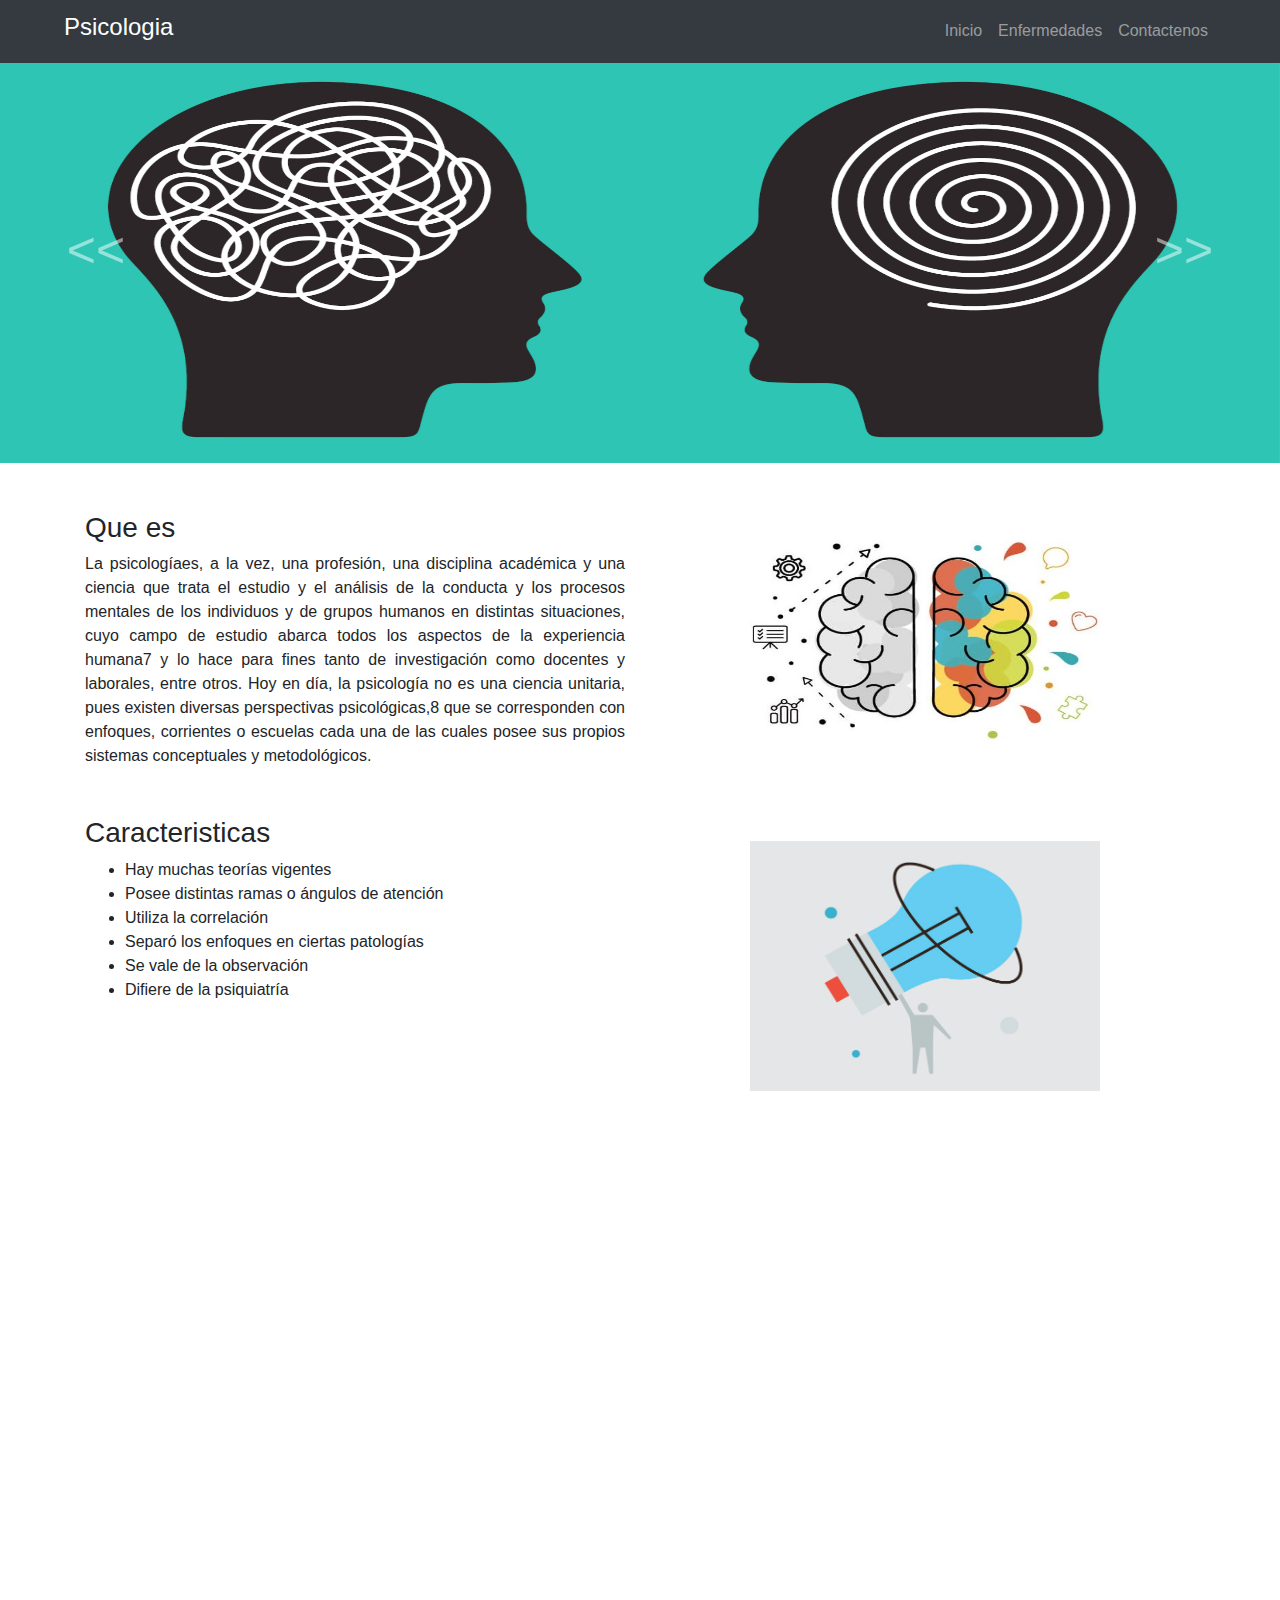
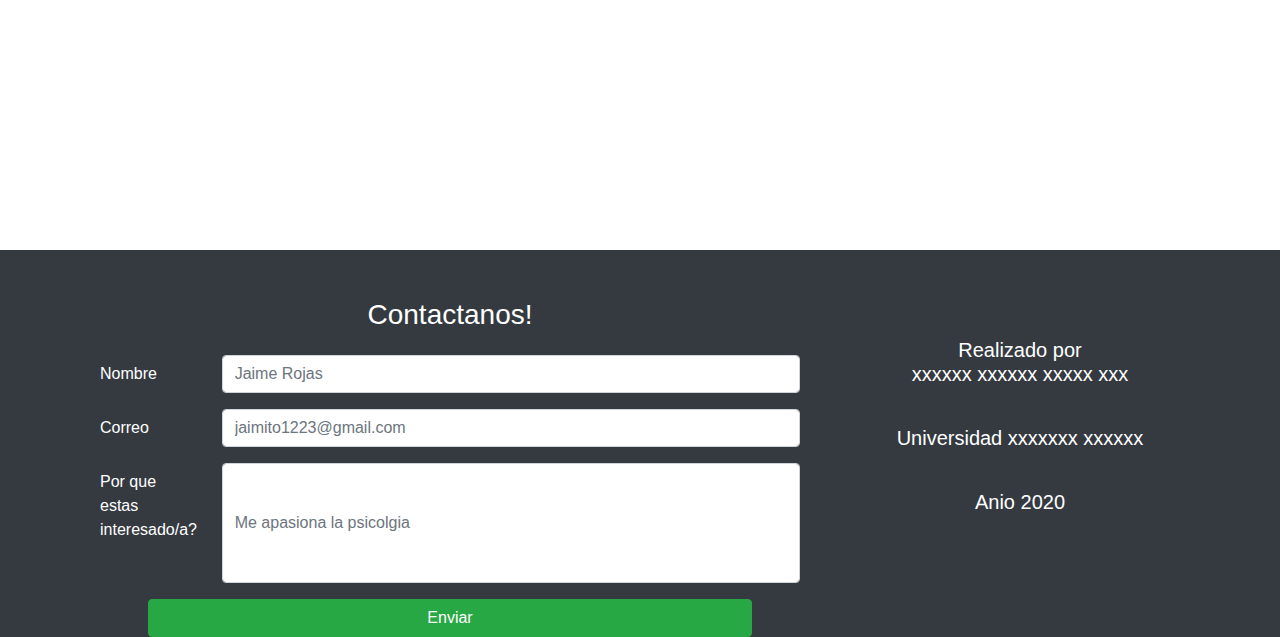
==== index.html @ ab8e1106 "Se agrega desplazamiento contactenos" ====
<!DOCTYPE html>
<html lang="en">

   <head>
      <meta charset="UTF-8">
      <meta name="viewport" content="width=device-width, initial-scale=1.0">
      <meta http-equiv="X-UA-Compatible" content="ie=edge">
      <link rel="stylesheet" href="https://stackpath.bootstrapcdn.com/bootstrap/4.3.1/css/bootstrap.min.css" integrity="sha384-ggOyR0iXCbMQv3Xipma34MD+dH/1fQ784/j6cY/iJTQUOhcWr7x9JvoRxT2MZw1T" crossorigin="anonymous">
      <link rel="stylesheet" href="css/estilos.css">
      <script src="https://code.jquery.com/jquery-3.5.1.js"></script>
      <script src="https://cdnjs.cloudflare.com/ajax/libs/popper.js/1.14.7/umd/popper.min.js" integrity="sha384-UO2eT0CpHqdSJQ6hJty5KVphtPhzWj9WO1clHTMGa3JDZwrnQq4sF86dIHNDz0W1" crossorigin="anonymous"> </script>
      <script src="https://stackpath.bootstrapcdn.com/bootstrap/4.3.1/js/bootstrap.min.js" integrity="sha384-JjSmVgyd0p3pXB1rRibZUAYoIIy6OrQ6VrjIEaFf/nJGzIxFDsf4x0xIM+B07jRM" crossorigin="anonymous"> </script>
      <script src="js/efectos.js" charset="utf-8"></script>

      <title>Psicologia</title>
   </head>

   <body>
      <!-- Se crea la nav bar, la clase navbar-expand-sm expresa el punto esta desaparece y se convierte en boton
      en este caso para small-->
      <nav class="navbar navbar-expand-sm navbar-dark bg-dark">
         <a class="navbar-brand pl-5" href="#">
            <h4>Psicologia</h4>
         </a>
         <!-- Inicio boton que se muestra en caso de que sea un celular -->
         <button class="navbar-toggler" type="button" data-toggle="collapse" data-target="#navbarTogglerDemo02" aria-controls="navbarTogglerDemo02" aria-expanded="false" aria-label="Toggle navigation">
            <span class="navbar-toggler-icon"></span>
         </button>
         <!-- Fin boton que se muestra en caso de que sea un celular -->
         <!-- Inicio elementos secundarios navBar-->
         <div class="collapse navbar-collapse" id="navbarTogglerDemo02">
            <!--Inicio botones nav bar -->
            <!-- ml-auto para ir a la derecha-->
            <!-- pl, pt, pr paddings -->
            <ul class="navbar-nav ml-auto pl-5 pr-5">
               <li class="nav-item">
                  <a class="nav-link" href="index.html">Inicio</a>
               </li>
               <li class="nav-item">
                  <a class="nav-link" href="enfermedades.html" id="btnEnfermedades">
                     Enfermedades
                  </a>
               </li>
               <li class="nav-item">
                  <a id="btnContactenos" class="nav-link" href="#">Contactenos</a>
               </li>
            </ul>
            <!-- Fin botones navBar -->
         </div>
         <!-- Fin elementos secundarios navBar-->
      </nav>

      <!-- Slider -->
      <div id="carouselExampleControls" class="carousel slide" data-ride="carousel">
         <div class="carousel-inner">
            <div class="carousel-item active">
               <img class="imgSlider img-responsive img-fluid" src="img/imagen4.jpg" alt="First slide">
               <div class="container">
                  <div class="carousel-caption text-center text-light">
                     <!--En caso de querer colocar texto a el slider -->
                     <!--<h2>Breve descripcion 1</h2>-->
                  </div>
               </div>
            </div>
            <div class="carousel-item">
               <img class="imgSlider img-responsive img-fluid" src="img/imagen3.png" alt="Second slide">
               <div class="container">
                  <div class="carousel-caption text-center text-dark">
                     <!--En caso de querer colocar texto a el slider -->
                     <!--<h2>Breve descripcion 1</h2>-->
                  </div>
               </div>
            </div>
            <div class="carousel-item">
               <img class="imgSlider img-responsive img-fluid" src="img/imagen5.png" alt="Third slide">
               <div class="container">
                  <div class="carousel-caption text-center text-dark">
                     <!--En caso de querer colocar texto a el slider -->
                     <!--<h2>Breve descripcion 1</h2>-->
                  </div>
               </div>
            </div>
         </div>
         <a class="carousel-control-prev" href="#carouselExampleControls" role="button" data-slide="prev">
            <span class="carousel-control-prev-icon" aria-hidden="true"></span>
            <span class="sr-only">Siguiente</span>
         </a>
         <a class="carousel-control-next" href="#carouselExampleControls" role="button" data-slide="next">
            <span class="carousel-control-next-icon" aria-hidden="true"></span>
            <span class="sr-only">Anteriorxt</span>
         </a>
      </div>
      <!-- Fin slider-->
      <!-- Inicio contenido de la pagina web-->
      <div class="container">
         <!-- Inicio columna de definicion-->
         <div class="row pt-5">
            <div class="col col-md-6 col-sm-12 col-12 text-justify">
               <h3>Que es</h3>
               La psicologíaes, a la vez, una profesión, una disciplina académica​ y una ciencia que trata
               el estudio y el análisis de la conducta y los procesos mentales de los individuos y de grupos
               humanos en distintas situaciones,
               cuyo campo de estudio abarca todos los aspectos de la experiencia humana7
               y lo hace para fines tanto de investigación como docentes y laborales, entre otros.
               Hoy en día, la psicología no es una ciencia unitaria, pues existen diversas perspectivas
               psicológicas,8​ que se corresponden con enfoques, corrientes o escuelas
               cada una de las cuales posee sus propios sistemas conceptuales y metodológicos.
            </div>
            <div class="col col-md-6 col-sm-12 col-12 align-self-center">
               <img src="img/imagen1.jpg" class="imagen1 img-fluid rounded mx-auto d-block" alt="Imagen de prueba">
            </div>
         </div>
         <!-- Fin columna de definicion-->
         <!-- Inicio columna de definicion-->
         <div class="row pb-5 pt-5">
            <div class="col col-md-6 col-sm-12 col-12 text-justify">
               <h3>Caracteristicas</h3>
               <ul>
                  <li>Hay muchas teorías vigentes</li>
                  <li>Posee distintas ramas o ángulos de atención</li>
                  <li>Utiliza la correlación</li>
                  <li>Separó los enfoques en ciertas patologías</li>
                  <li>Se vale de la observación</li>
                  <li>Difiere de la psiquiatría</li>
               </ul>
            </div>
            <div class="col col-md-6 col-sm-12 col-12 align-self-center">
               <img src="img/imagen2.jpg" class="imagen2 img-fluid rounded mx-auto d-block" alt="Imagen de prueba">
            </div>

         </div>
         <!-- Fin columna de definicion-->
      </div>
      <!-- Fin contenido web -->
      <div class="container">
         <div class="row">
            <div class="col col-md-12 p-3">
               <div class="video-responsive text-center">
                  <!--Video -->
                  <iframe src="https://www.youtube.com/embed/zmHsmvDdMc8" frameborder="0" allow="accelerometer; autoplay; encrypted-media; gyroscope; picture-in-picture" allowfullscreen></iframe>
                  <!-- Fin video-->
               </div>
            </div>
         </div>
      </div>
      <!-- Footer -->
      <footer class="text-muted bg-dark ">
         <div id="endOfPage">&nbsp;</div>
         <div class="container">
            <div class="row">
               <div class="col col-md-8 col-sm-12 col-12">
                  <div class="container text-white pt-4">
                     <div class="h3 text-center pb-3">
                        Contactanos!
                     </div>
                     <form>
                        <div class="form-group row">
                           <label for="inputPassword" class="col-sm-2 col-form-label">Nombre</label>
                           <div class="col-sm-10">
                              <input id="btnContactoNombre" class="form-control" type="text" placeholder="Jaime Rojas">
                              <div class="valid-feedback">
                                 Perfecto!
                              </div>
                              <div class="invalid-feedback">
                                 Cual es tu nombre?
                              </div>
                           </div>
                        </div>
                        <div class="form-group row">
                           <label for="inputPassword" class="col-sm-2 col-form-label">Correo</label>
                           <div class="col-sm-10">
                              <input id="btnContactoCorreo" class="form-control" type="text" placeholder="jaimito1223@gmail.com">
                              <div class="valid-feedback">
                                 Perfecto!
                              </div>
                              <div class="invalid-feedback">
                                 Tu correo es invalido, verificalo porfavor
                              </div>
                           </div>
                        </div>
                        <div class="form-group row">
                           <label for="inputPassword" class="col-sm-2 col-form-label">Por que estas interesado/a?</label>
                           <div class="col-sm-10">
                              <input id="btnContactoInteres" class="form-control cajaTextoAlta" type="text" placeholder="Me apasiona la psicolgia">
                              <div class="valid-feedback">
                                 Perfecto!
                              </div>
                              <div class="invalid-feedback">
                                 Cuentanos tu interes!
                              </div>
                           </div>
                        </div>
                        <div class="pl-5 pr-5">
                           <button type="button" class="btn btn-success btn-block">Enviar</button>
                        </div>
                     </form>
                  </div>
               </div>
               <div class="col col-md-4 col-sm-12 col-12 p-5 text-center text-white">
                  <div class="h5 p-3">
                     Realizado por <br>
                     xxxxxx xxxxxx xxxxx xxx

                  </div>
                  <div class="h5 p-3">
                     Universidad xxxxxxx xxxxxx
                  </div>
                  <div class="h5 p-3">
                     Anio 2020
                  </div>
               </div>
            </div>
         </div>

      </footer>
   </body>

</html>
---- css/estilos.css ----
.body{
  height: 2000px;
}
/*Para que un cuadro texto tenga mayor alto*/
.cajaTextoAlta {
  height: 120px;
}

/*Para estirar la imagen de prueba*/
.imgSlider {
  width: 100%;
  height: 400px;
}

/*Para dar color a las flechas del slider*/
.carousel-control-prev-icon,
.carousel-control-next-icon {
  height: 100px;
  width: 100px;
  background-size: 100%, 100%;
  background-image: none;
  color: #646464;
}

.carousel-control-next-icon:after {
  content: '>>';
  font-size: 50px;
  color: #FFFFFF;
}

.carousel-control-prev-icon:after {
  content: '<<';
  font-size: 50px;
  color: #FFFFFF;
}

/*Fin color flechas slider*/
/*Tamano de la imagen 1*/
.imagen1 {
  padding: 25px;
  width: 400px;
  height: 250px;
}

/*Tamano de la imagen 2*/
.imagen2 {
  padding: 25px;
  width: 400px;
  height: 300px;
}

/*Video responsivo*/
.video-responsive {
  height: 0;
  overflow: hidden;
  padding-bottom: 56.25%;
  padding-top: 30px;
  position: relative;
}

.video-responsive iframe, .video-responsive object, .video-responsive embed {
  height: 100%;
  left: 0;
  position: absolute;
  top: 0;
  width: 100%;
}
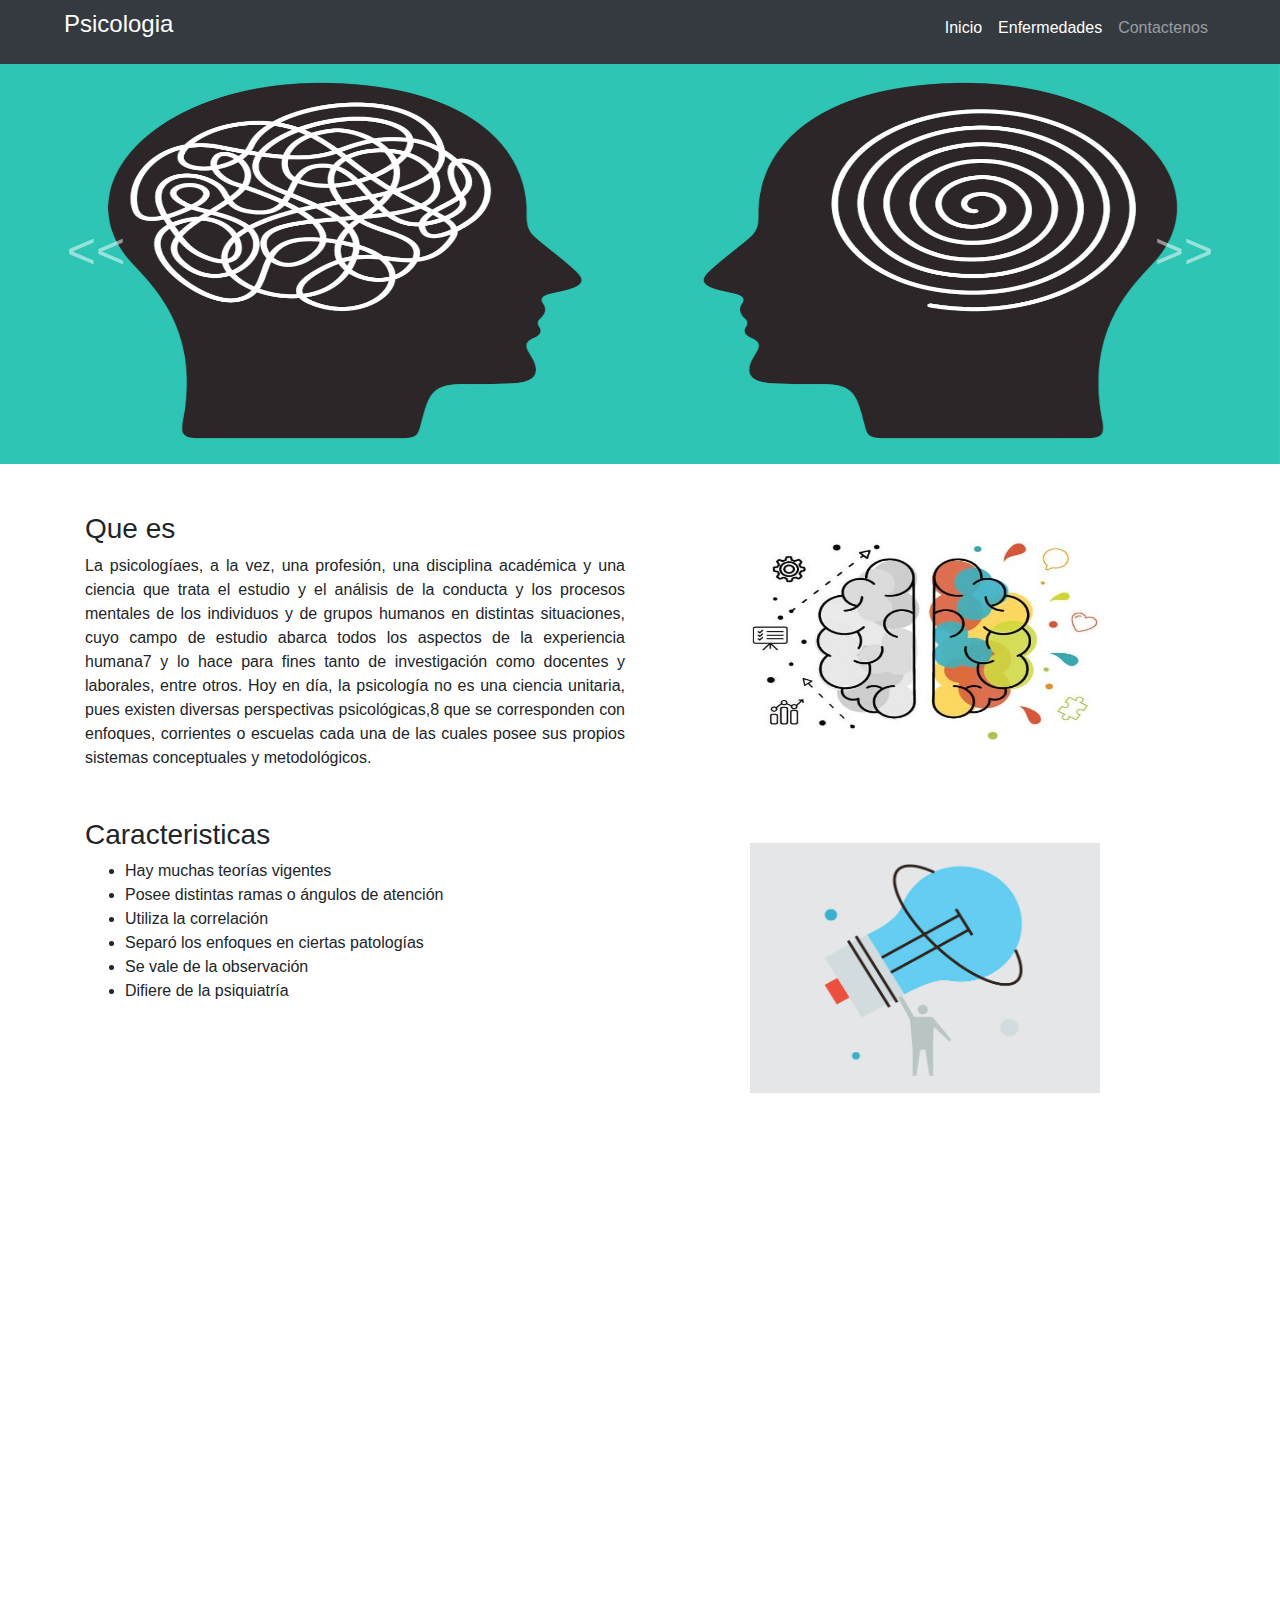
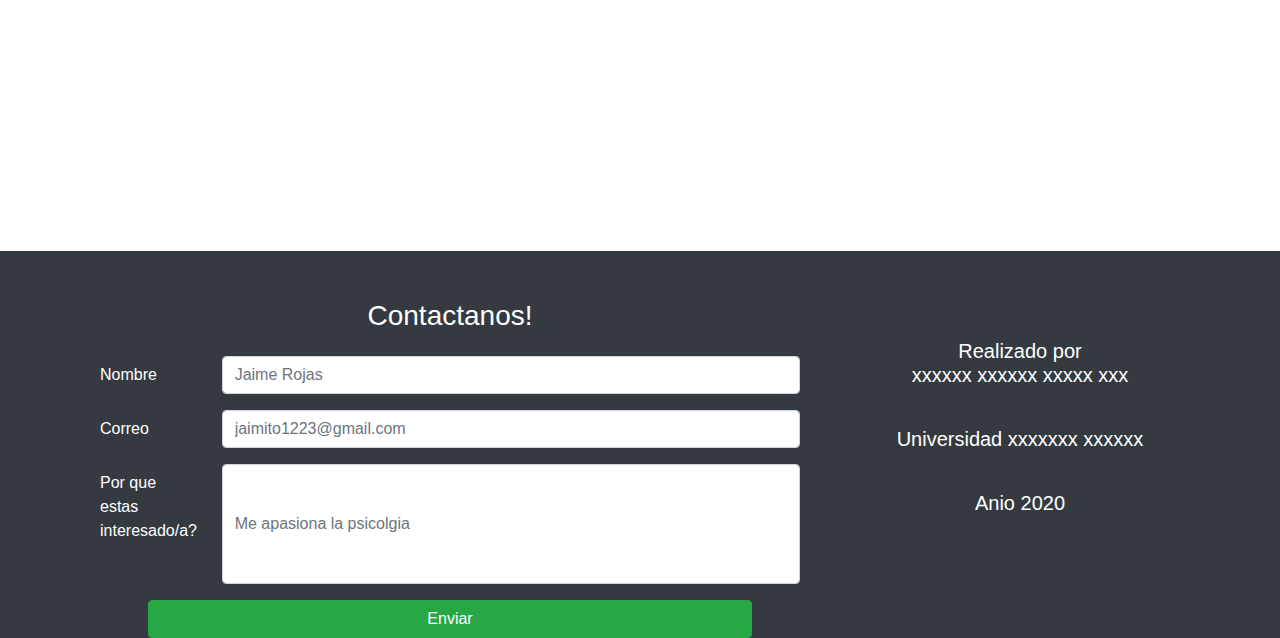
==== commit 9d513454: "JS" ====
--- a/index.html
+++ b/index.html
@@ -18,9 +18,9 @@
    <body>
       <!-- Se crea la nav bar, la clase navbar-expand-sm expresa el punto esta desaparece y se convierte en boton
       en este caso para small-->
-      <nav class="navbar navbar-expand-sm navbar-dark bg-dark">
-         <a class="navbar-brand pl-5" href="#">
-            <h4>Psicologia</h4>
+      <nav class="navbar navbar-expand-sm navbar-dark bg-dark pb-3">
+         <a class="text-white pl-5 h4" href="#">
+            Psicologia
          </a>
          <!-- Inicio boton que se muestra en caso de que sea un celular -->
          <button class="navbar-toggler" type="button" data-toggle="collapse" data-target="#navbarTogglerDemo02" aria-controls="navbarTogglerDemo02" aria-expanded="false" aria-label="Toggle navigation">
@@ -34,14 +34,14 @@
             <!-- pl, pt, pr paddings -->
             <ul class="navbar-nav ml-auto pl-5 pr-5">
                <li class="nav-item">
-                  <a class="nav-link" href="index.html">Inicio</a>
+                  <a class="nav-link text-white" href="index.html">Inicio</a>
                </li>
                <li class="nav-item">
-                  <a class="nav-link" href="enfermedades.html" id="btnEnfermedades">
+                  <a class="nav-link text-white" href="enfermedades.html" id="btnEnfermedades">
                      Enfermedades
                   </a>
                </li>
-               <li class="nav-item">
+               <li class="nav-item text-white">
                   <a id="btnContactenos" class="nav-link" href="#">Contactenos</a>
                </li>
             </ul>
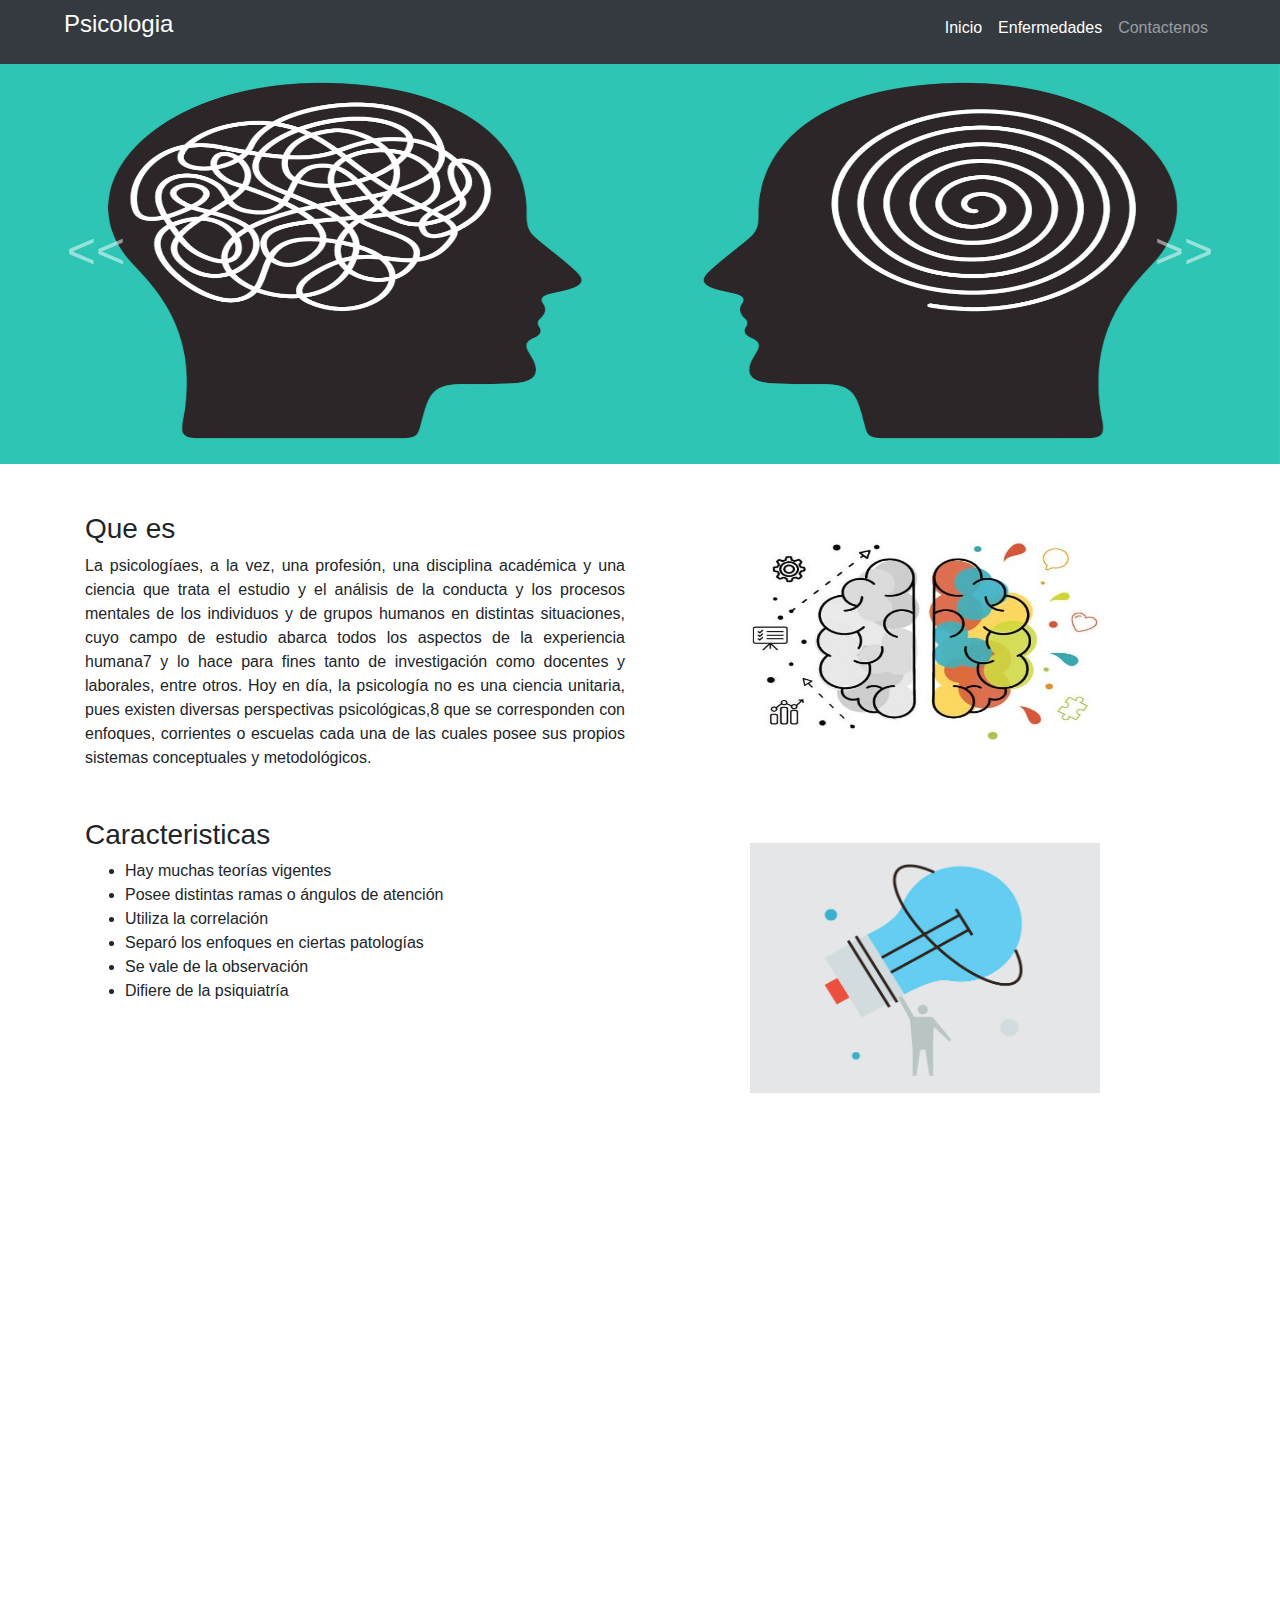
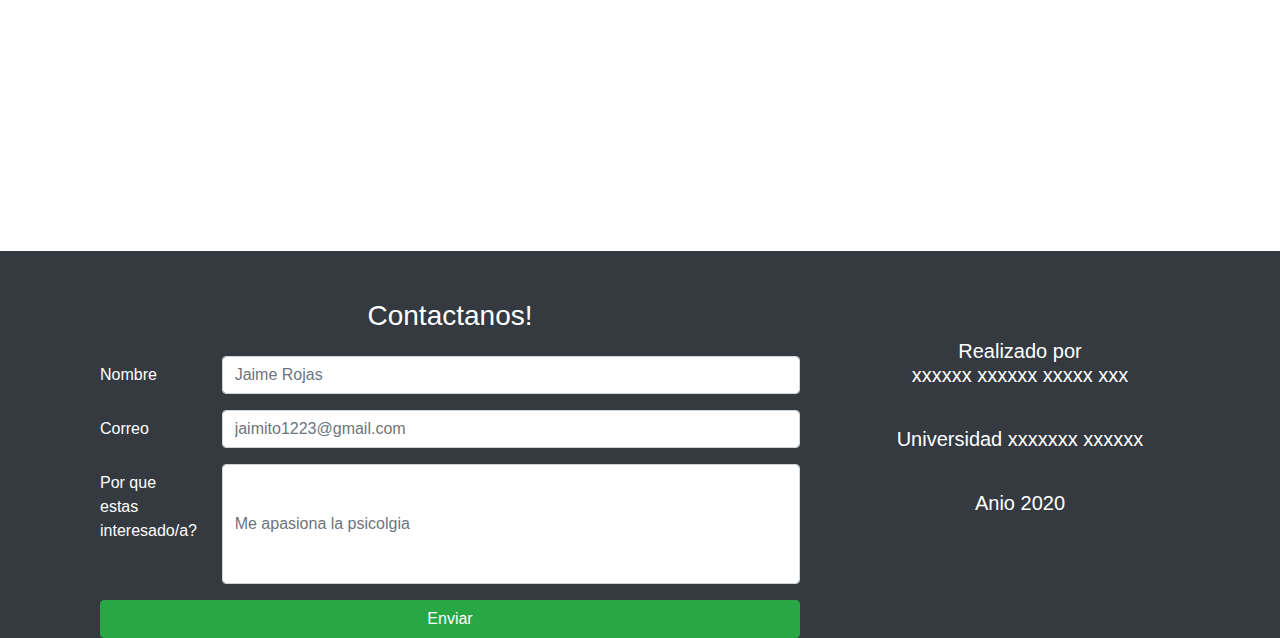
==== commit f0207f0a: "Se elimina padding al boton enviar" ====
--- a/index.html
+++ b/index.html
@@ -190,7 +190,7 @@
                               </div>
                            </div>
                         </div>
-                        <div class="pl-5 pr-5">
+                        <div class="">
                            <button type="button" class="btn btn-success btn-block">Enviar</button>
                         </div>
                      </form>
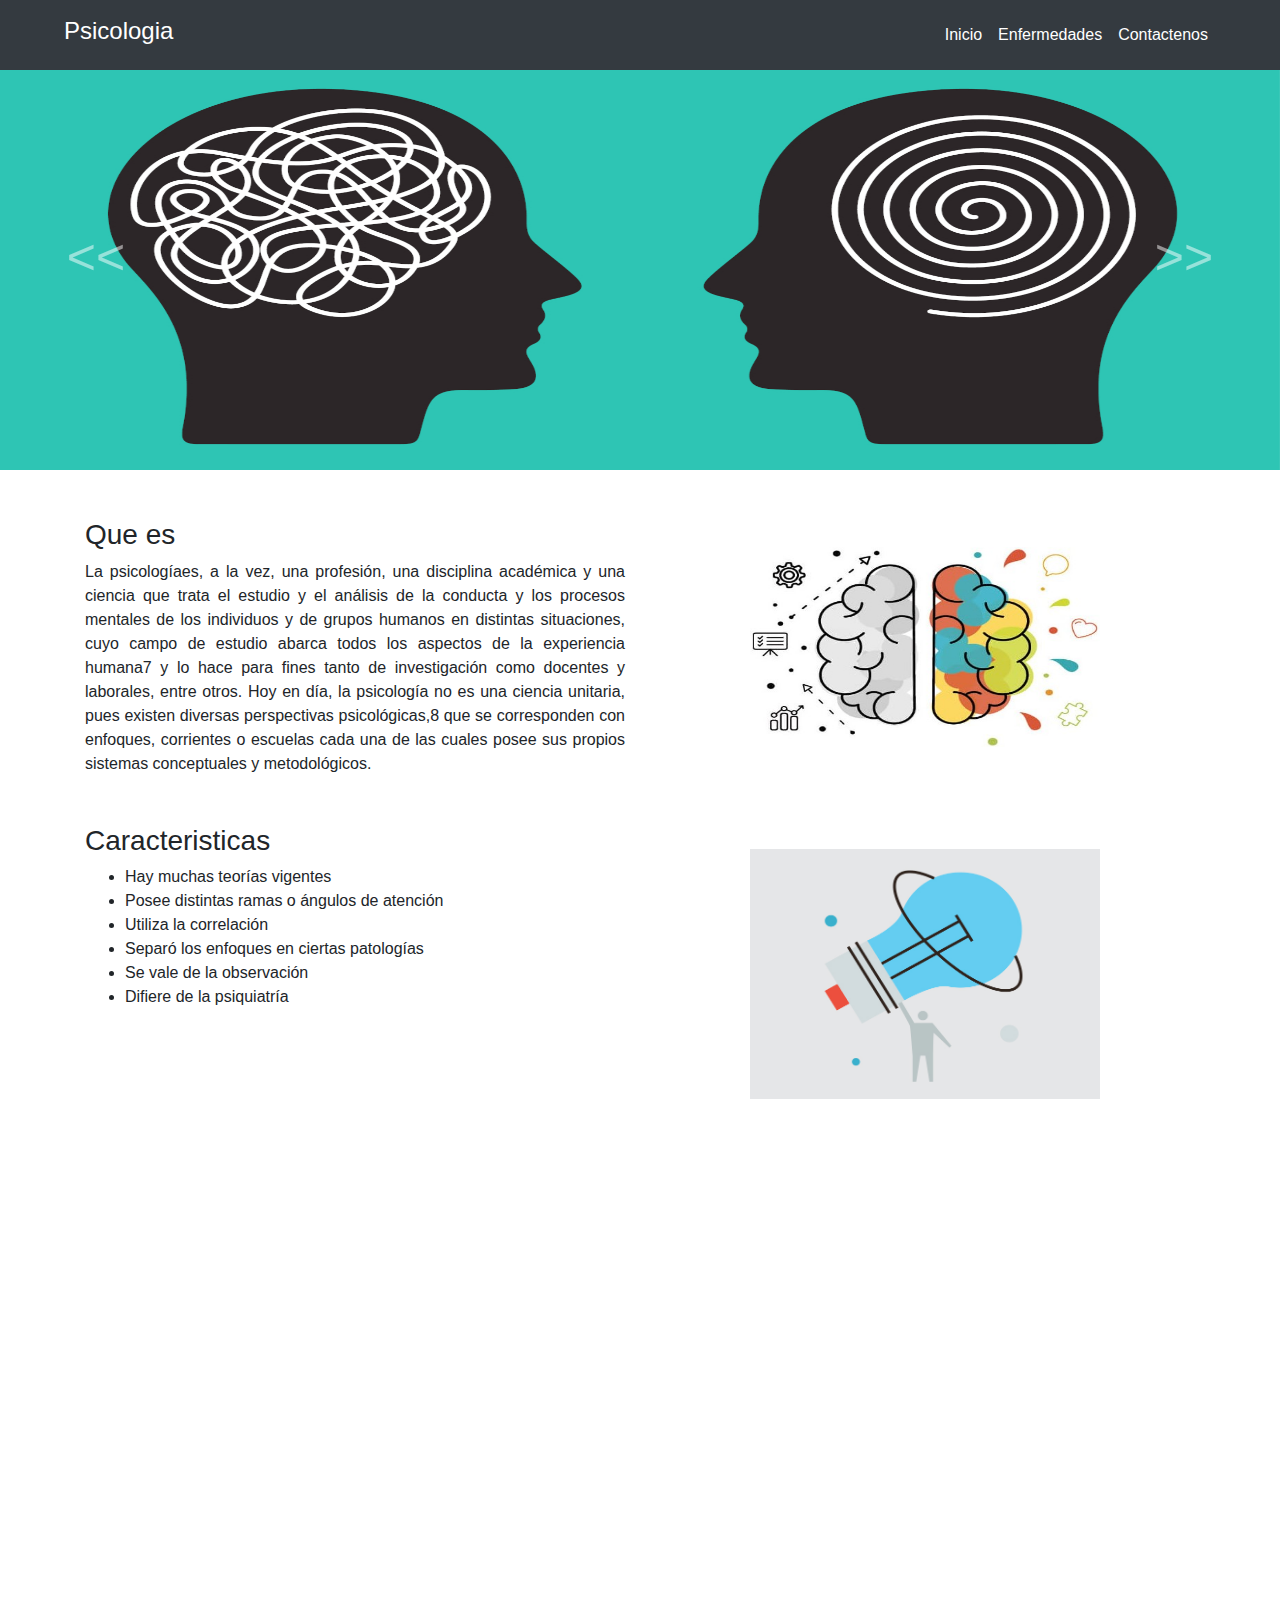
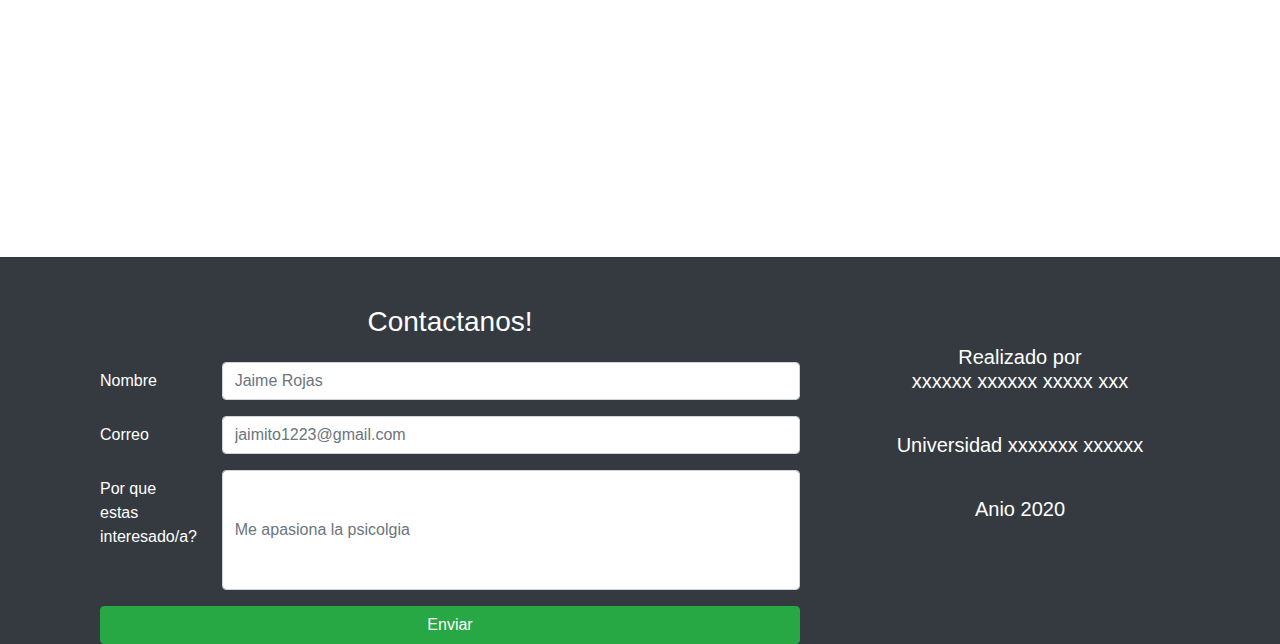
==== commit 4c2e1da9: "Auto cierre enfermedades" ====
--- a/index.html
+++ b/index.html
@@ -18,7 +18,7 @@
    <body>
       <!-- Se crea la nav bar, la clase navbar-expand-sm expresa el punto esta desaparece y se convierte en boton
       en este caso para small-->
-      <nav class="navbar navbar-expand-sm navbar-dark bg-dark pb-3">
+      <nav class="navbar navbar-expand-sm navbar-dark bg-dark">
          <a class="text-white pl-5 h4" href="#">
             Psicologia
          </a>
@@ -41,8 +41,8 @@
                      Enfermedades
                   </a>
                </li>
-               <li class="nav-item text-white">
-                  <a id="btnContactenos" class="nav-link" href="#">Contactenos</a>
+               <li class="nav-item ">
+                  <a id="btnContactenos" class="nav-link text-white" href="#">Contactenos</a>
                </li>
             </ul>
             <!-- Fin botones navBar -->
--- a/css/estilos.css
+++ b/css/estilos.css
@@ -65,3 +65,30 @@
   top: 0;
   width: 100%;
 }
+
+/*Altura navbar enfermedades*/
+nav {
+    height: 70px;
+    line-height: 70px;
+}
+
+nav i, nav [class^="mdi-"], nav [class*="mdi-"], nav i.material-icons {
+    height: 70px;
+    line-height: 70px;
+}
+
+nav .button-collapse i {
+    height: 70px;
+    line-height: 70px;
+}
+
+nav .brand-logo {
+    font-size: 1.6rem;
+}
+
+@media only screen and (min-width: 601px){
+    nav, nav .nav-wrapper i, nav a.button-collapse, nav a.button-collapse i {
+        height: 70px;
+        line-height: 70px;
+    }
+}
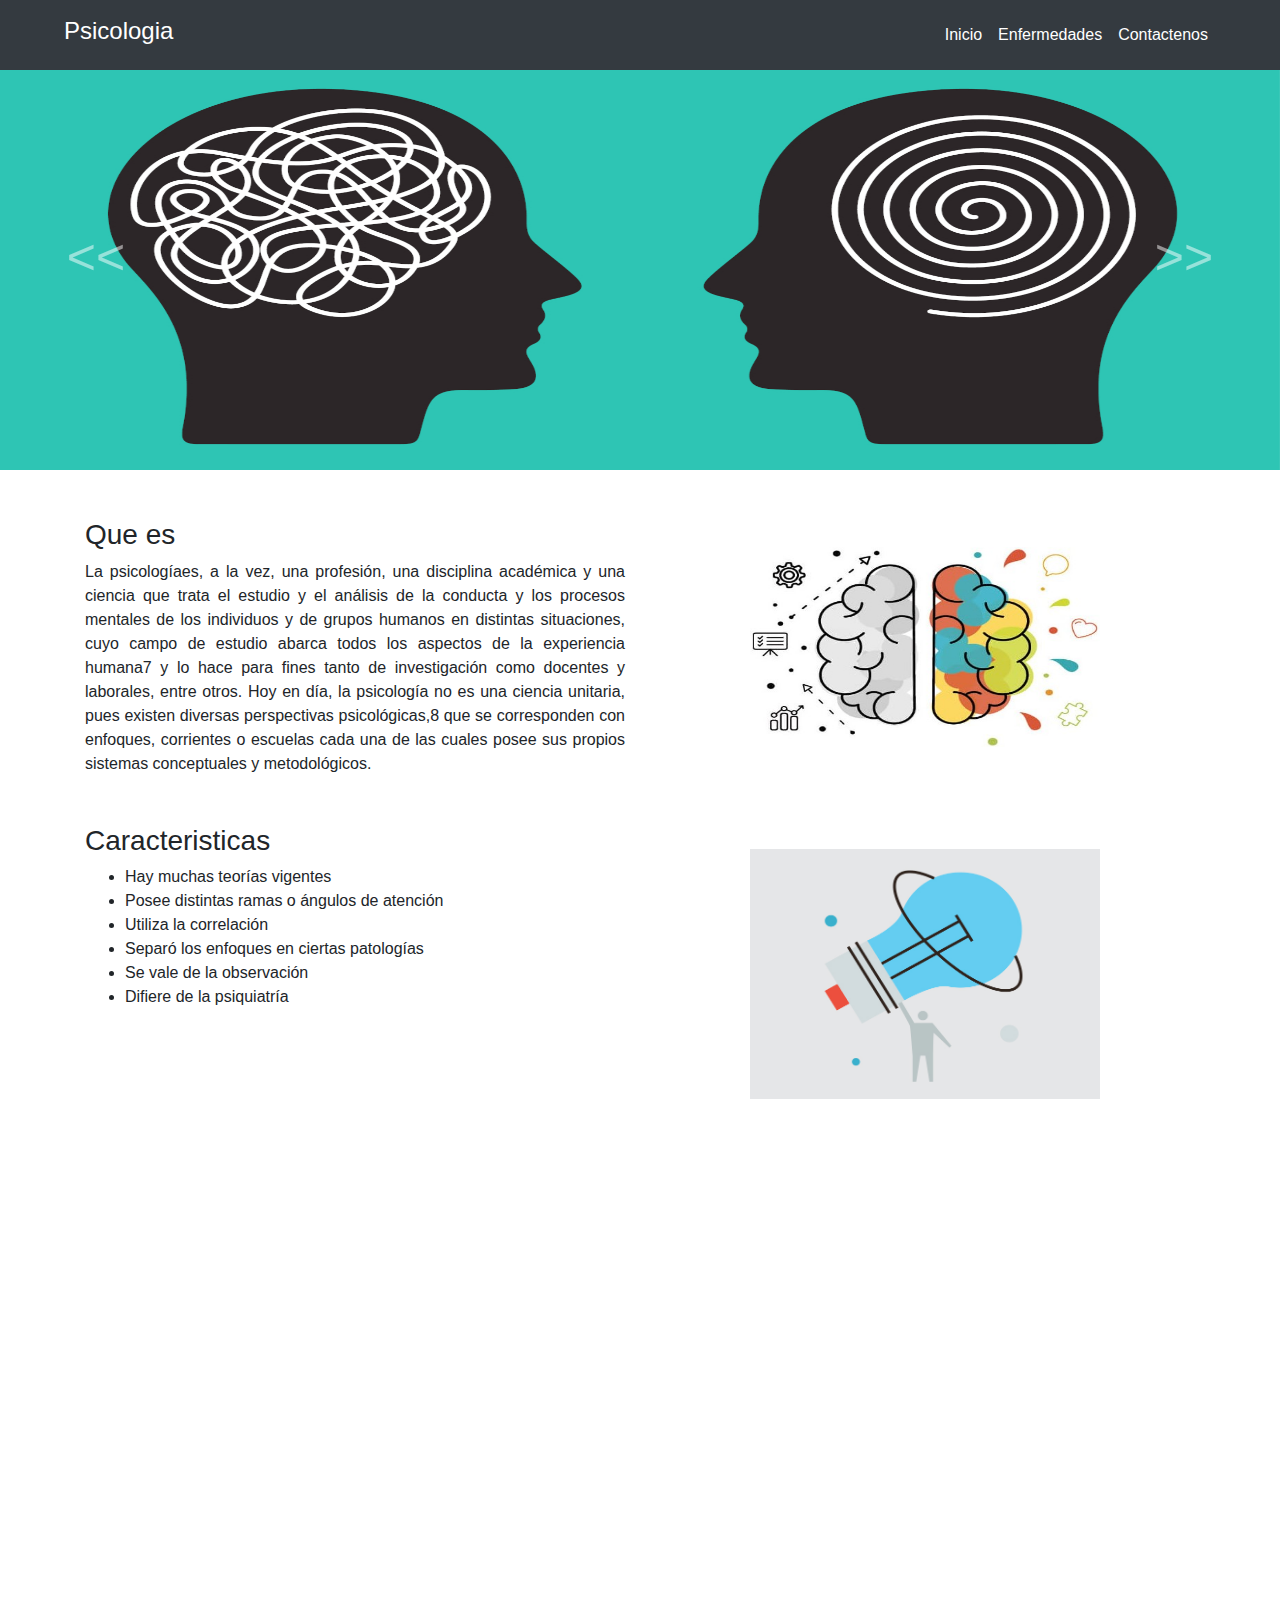
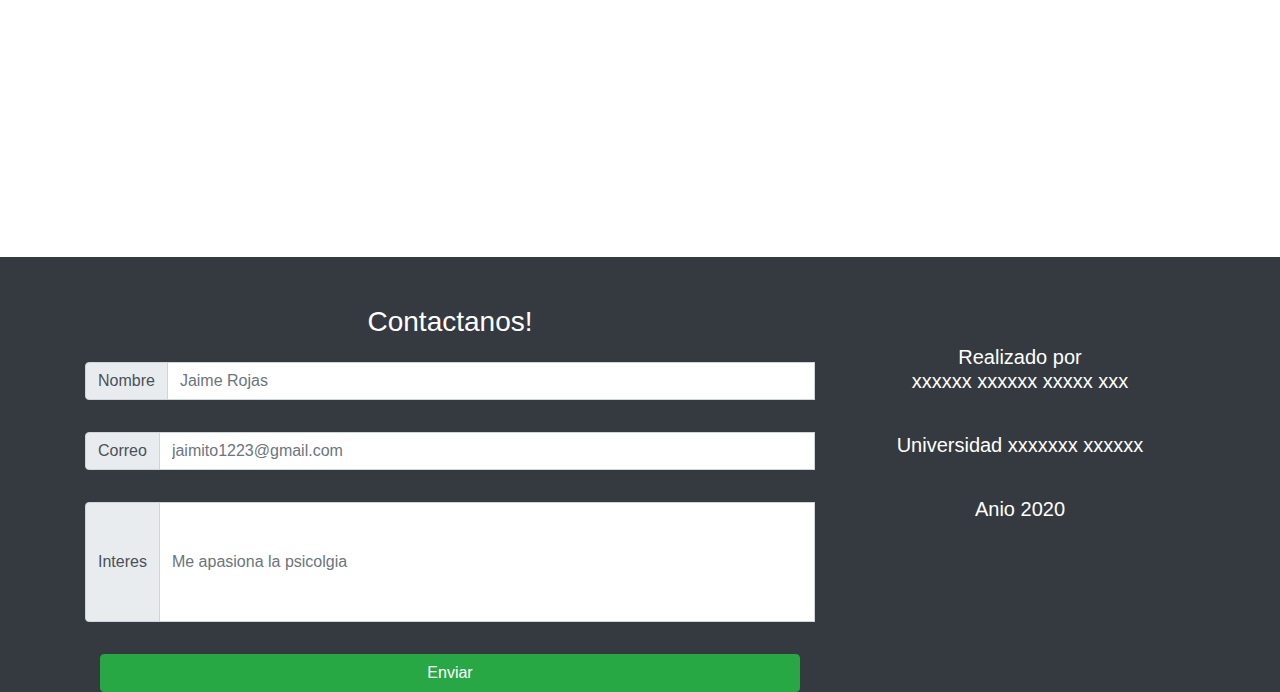
==== commit da529b0a: "Modificados los labels" ====
--- a/index.html
+++ b/index.html
@@ -155,8 +155,10 @@
                      </div>
                      <form>
                         <div class="form-group row">
-                           <label for="inputPassword" class="col-sm-2 col-form-label">Nombre</label>
-                           <div class="col-sm-10">
+                           <div class="input-group mb-3">
+                              <div class="input-group-prepend">
+                                 <span class="input-group-text" id="basic-addon1">Nombre</span>
+                              </div>
                               <input id="btnContactoNombre" class="form-control" type="text" placeholder="Jaime Rojas">
                               <div class="valid-feedback">
                                  Perfecto!
@@ -167,8 +169,10 @@
                            </div>
                         </div>
                         <div class="form-group row">
-                           <label for="inputPassword" class="col-sm-2 col-form-label">Correo</label>
-                           <div class="col-sm-10">
+                           <div class="input-group mb-3">
+                              <div class="input-group-prepend">
+                                 <span class="input-group-text" id="basic-addon1">Correo</span>
+                              </div>
                               <input id="btnContactoCorreo" class="form-control" type="text" placeholder="jaimito1223@gmail.com">
                               <div class="valid-feedback">
                                  Perfecto!
@@ -179,8 +183,10 @@
                            </div>
                         </div>
                         <div class="form-group row">
-                           <label for="inputPassword" class="col-sm-2 col-form-label">Por que estas interesado/a?</label>
-                           <div class="col-sm-10">
+                           <div class="input-group mb-3">
+                              <div class="input-group-prepend">
+                                 <span class="input-group-text" id="basic-addon1">Interes</span>
+                              </div>
                               <input id="btnContactoInteres" class="form-control cajaTextoAlta" type="text" placeholder="Me apasiona la psicolgia">
                               <div class="valid-feedback">
                                  Perfecto!
@@ -189,10 +195,13 @@
                                  Cuentanos tu interes!
                               </div>
                            </div>
-                        </div>
-                        <div class="">
+
+                        </div>
+                        <div class="input-group">
                            <button type="button" class="btn btn-success btn-block">Enviar</button>
-                        </div>
+
+                        </div>
+
                      </form>
                   </div>
                </div>
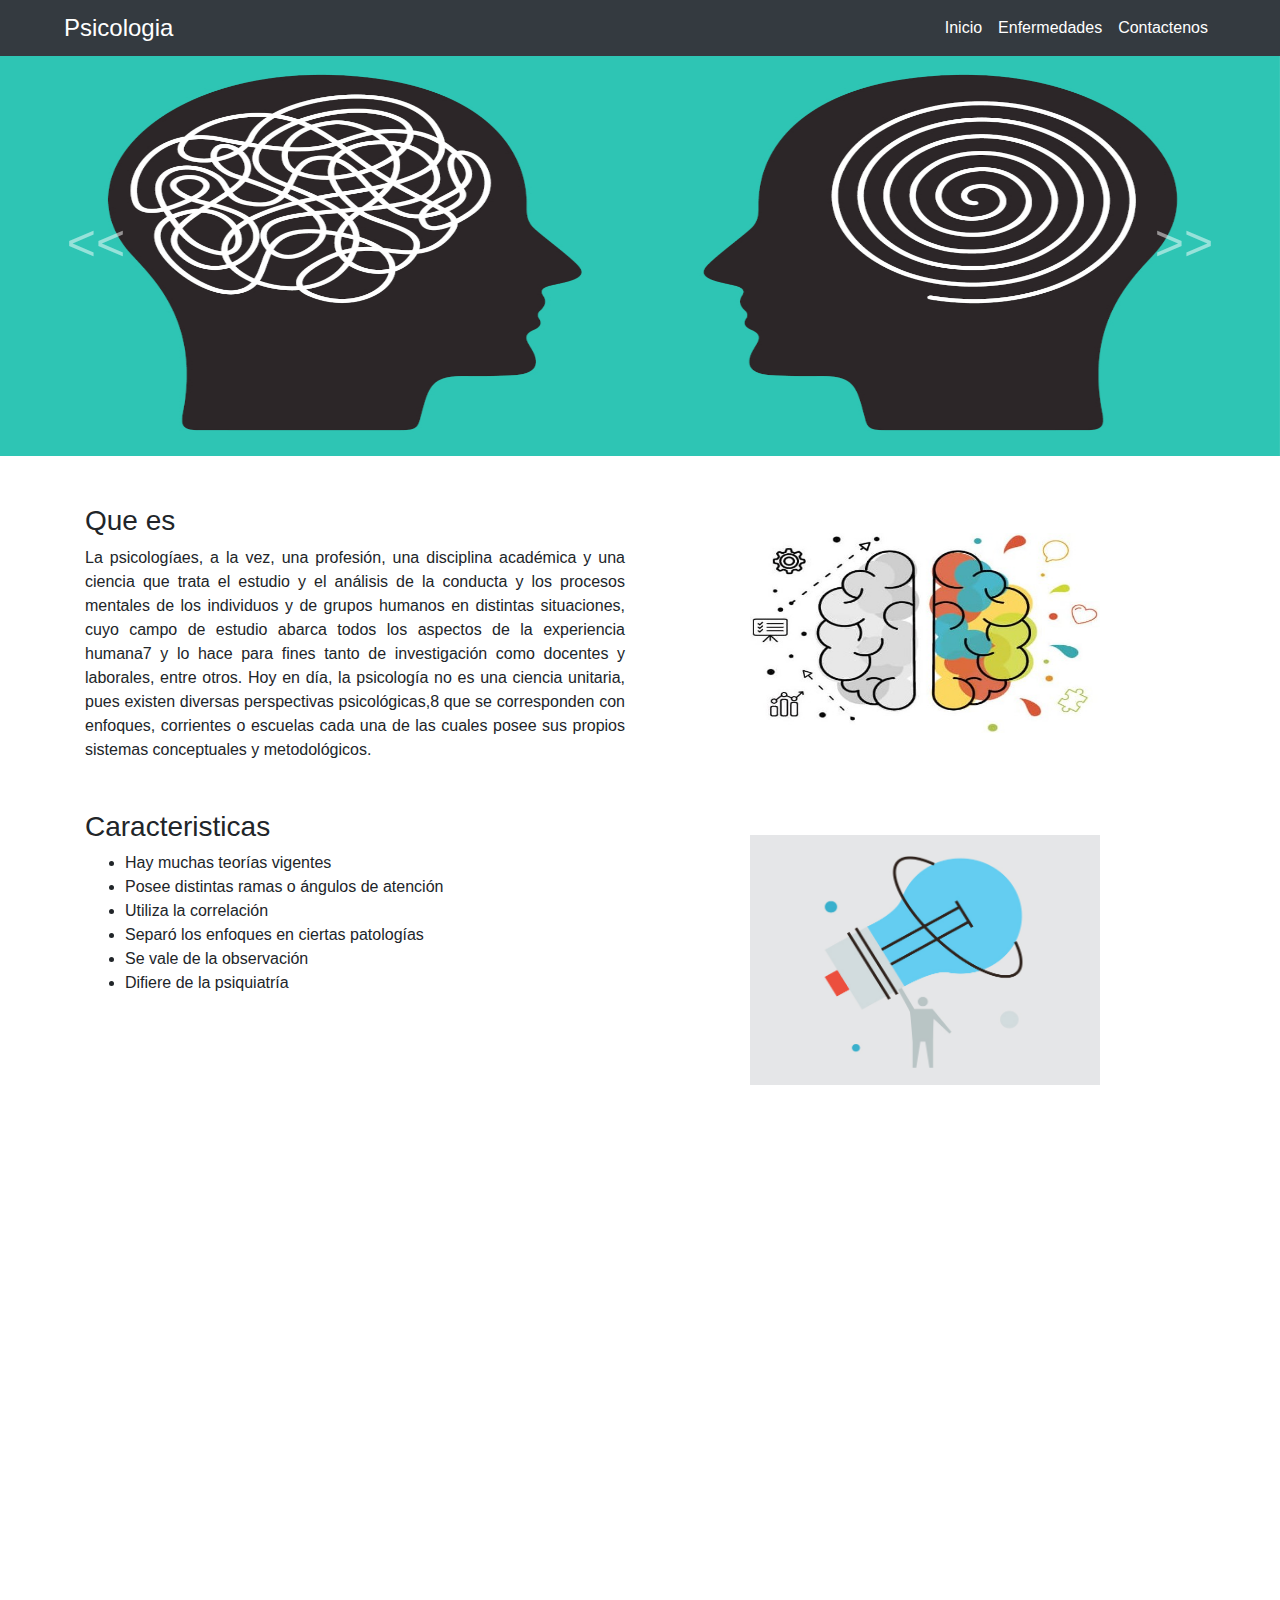
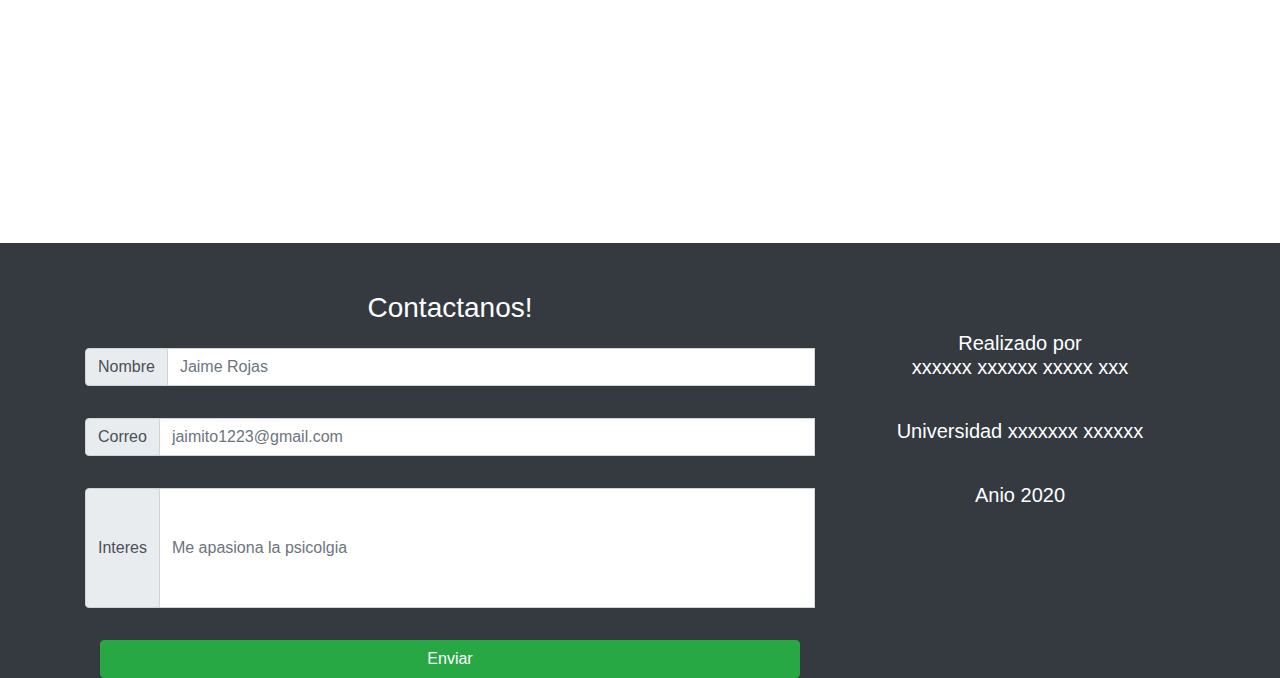
==== commit 0e317c0d: "Mayor igualdad de navbars" ====
--- a/index.html
+++ b/index.html
@@ -12,6 +12,7 @@
       <script src="https://stackpath.bootstrapcdn.com/bootstrap/4.3.1/js/bootstrap.min.js" integrity="sha384-JjSmVgyd0p3pXB1rRibZUAYoIIy6OrQ6VrjIEaFf/nJGzIxFDsf4x0xIM+B07jRM" crossorigin="anonymous"> </script>
       <script src="js/efectos.js" charset="utf-8"></script>
 
+
       <title>Psicologia</title>
    </head>
 
@@ -19,7 +20,7 @@
       <!-- Se crea la nav bar, la clase navbar-expand-sm expresa el punto esta desaparece y se convierte en boton
       en este caso para small-->
       <nav class="navbar navbar-expand-sm navbar-dark bg-dark">
-         <a class="text-white pl-5 h4" href="#">
+         <a class="text-white pl-5 titulo" href="#">
             Psicologia
          </a>
          <!-- Inicio boton que se muestra en caso de que sea un celular -->
--- a/css/estilos.css
+++ b/css/estilos.css
@@ -66,29 +66,9 @@
   width: 100%;
 }
 
-/*Altura navbar enfermedades*/
-nav {
-    height: 70px;
-    line-height: 70px;
+.textoGrande {
+  font-size: 16px;
 }
-
-nav i, nav [class^="mdi-"], nav [class*="mdi-"], nav i.material-icons {
-    height: 70px;
-    line-height: 70px;
+.titulo{
+  font-size: 24px;
 }
-
-nav .button-collapse i {
-    height: 70px;
-    line-height: 70px;
-}
-
-nav .brand-logo {
-    font-size: 1.6rem;
-}
-
-@media only screen and (min-width: 601px){
-    nav, nav .nav-wrapper i, nav a.button-collapse, nav a.button-collapse i {
-        height: 70px;
-        line-height: 70px;
-    }
-}
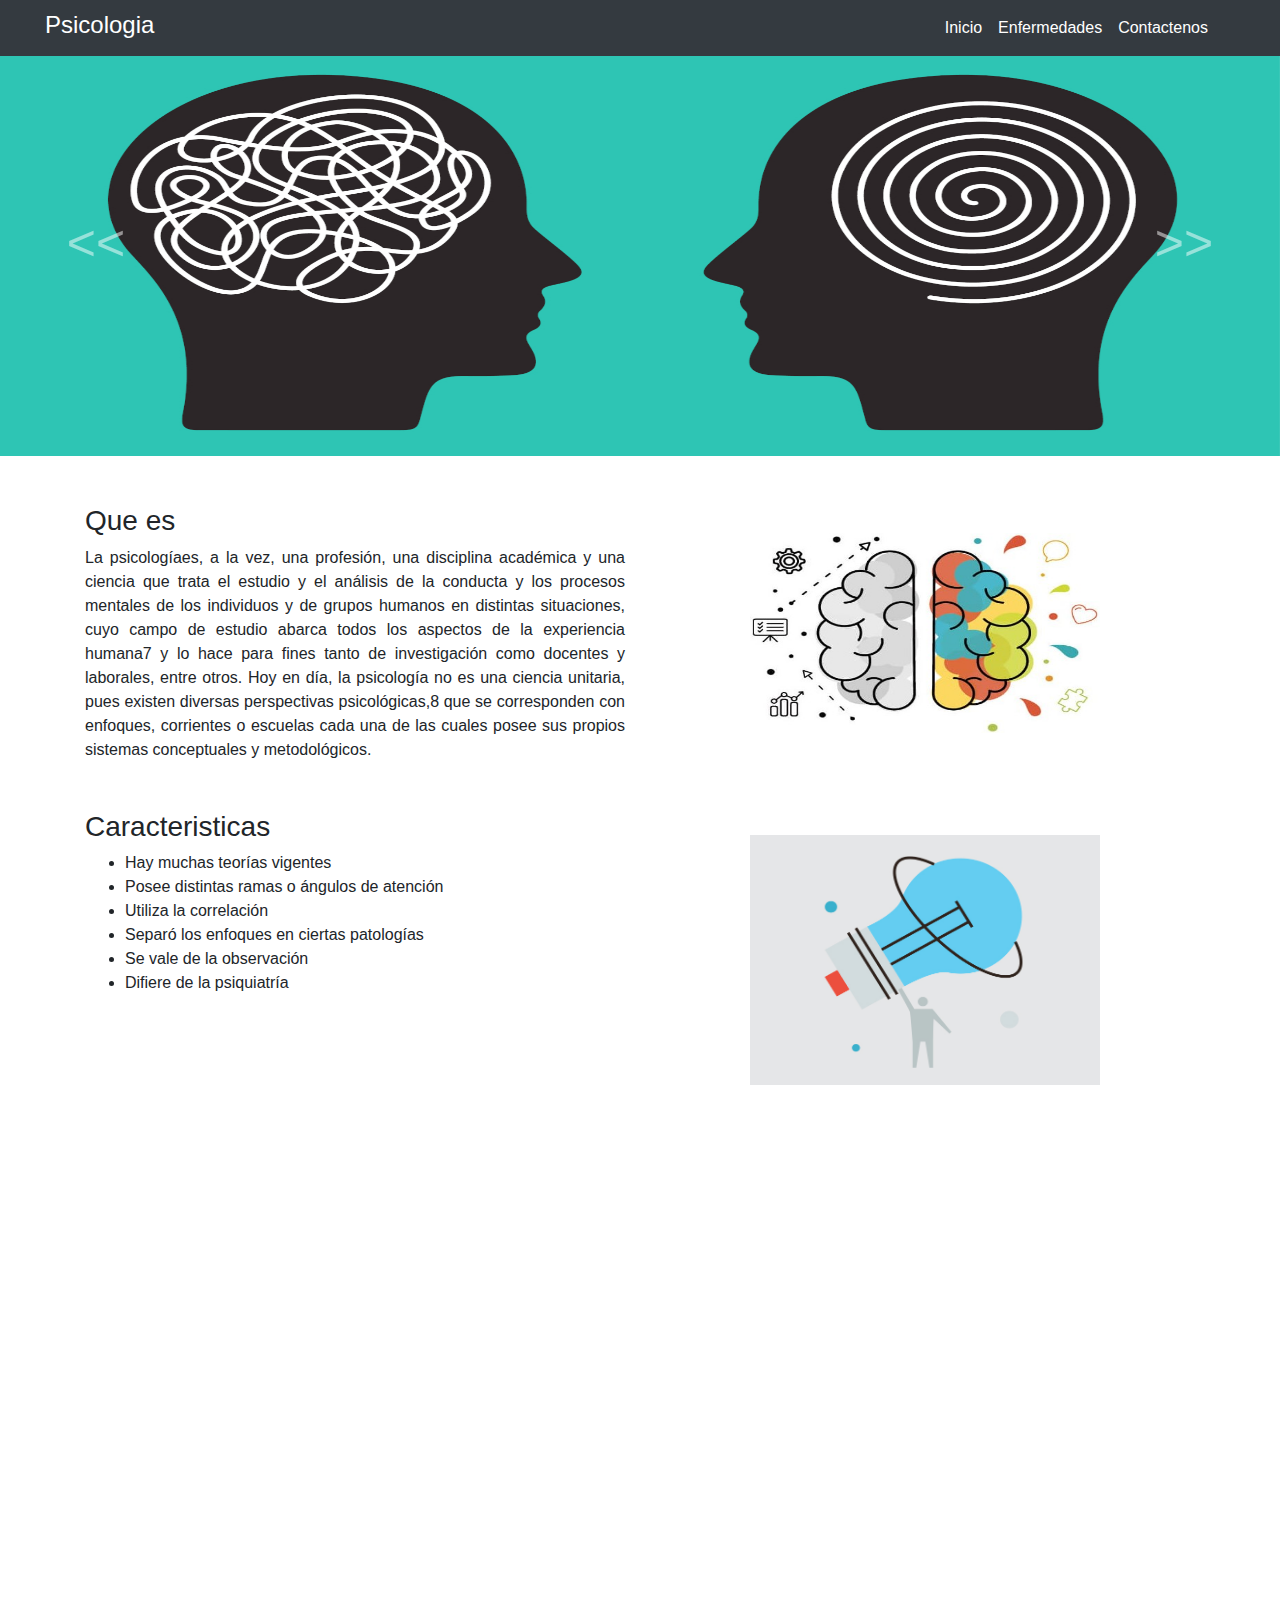
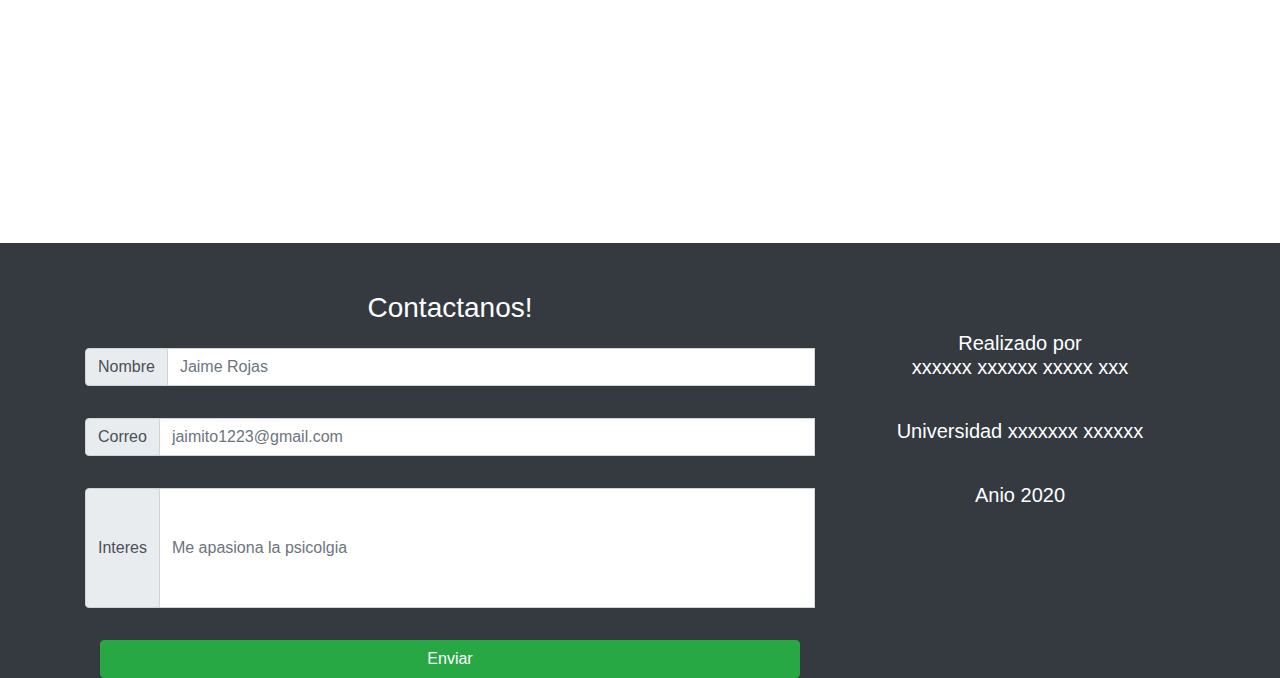
==== commit aaedb63f: "Finalizado clonacion navbar" ====
--- a/index.html
+++ b/index.html
@@ -20,25 +20,25 @@
       <!-- Se crea la nav bar, la clase navbar-expand-sm expresa el punto esta desaparece y se convierte en boton
       en este caso para small-->
       <nav class="navbar navbar-expand-sm navbar-dark bg-dark">
-         <a class="text-white pl-5 titulo" href="#">
+         <a class="text-white pl-5 titulo paddingTitulo" href="#">
             Psicologia
          </a>
          <!-- Inicio boton que se muestra en caso de que sea un celular -->
-         <button class="navbar-toggler" type="button" data-toggle="collapse" data-target="#navbarTogglerDemo02" aria-controls="navbarTogglerDemo02" aria-expanded="false" aria-label="Toggle navigation">
+         <button class="navbar-toggler" type="button" data-toggle="collapse" data-target="#navbarTogglerDemo01" aria-controls="navbarTogglerDemo02" aria-expanded="false" aria-label="Toggle navigation">
             <span class="navbar-toggler-icon"></span>
          </button>
          <!-- Fin boton que se muestra en caso de que sea un celular -->
          <!-- Inicio elementos secundarios navBar-->
-         <div class="collapse navbar-collapse" id="navbarTogglerDemo02">
+         <div class="collapse navbar-collapse" id="navbarTogglerDemo01">
             <!--Inicio botones nav bar -->
             <!-- ml-auto para ir a la derecha-->
             <!-- pl, pt, pr paddings -->
             <ul class="navbar-nav ml-auto pl-5 pr-5">
                <li class="nav-item">
-                  <a class="nav-link text-white" href="index.html">Inicio</a>
+                  <a class="nav-link text-white textoGrande" href="index.html">Inicio</a>
                </li>
                <li class="nav-item">
-                  <a class="nav-link text-white" href="enfermedades.html" id="btnEnfermedades">
+                  <a class="nav-link text-white textoGrande" href="enfermedades.html" id="btnEnfermedades">
                      Enfermedades
                   </a>
                </li>
--- a/css/estilos.css
+++ b/css/estilos.css
@@ -72,3 +72,16 @@
 .titulo{
   font-size: 24px;
 }
+.espaciado{
+  padding-left: 8px;
+  padding-right: 8px;
+}
+.paddingItems{
+  margin-right: 19px;
+}
+.paddingTitulo{
+  margin-top: -7px;
+  margin-left: -19px;
+
+
+}
